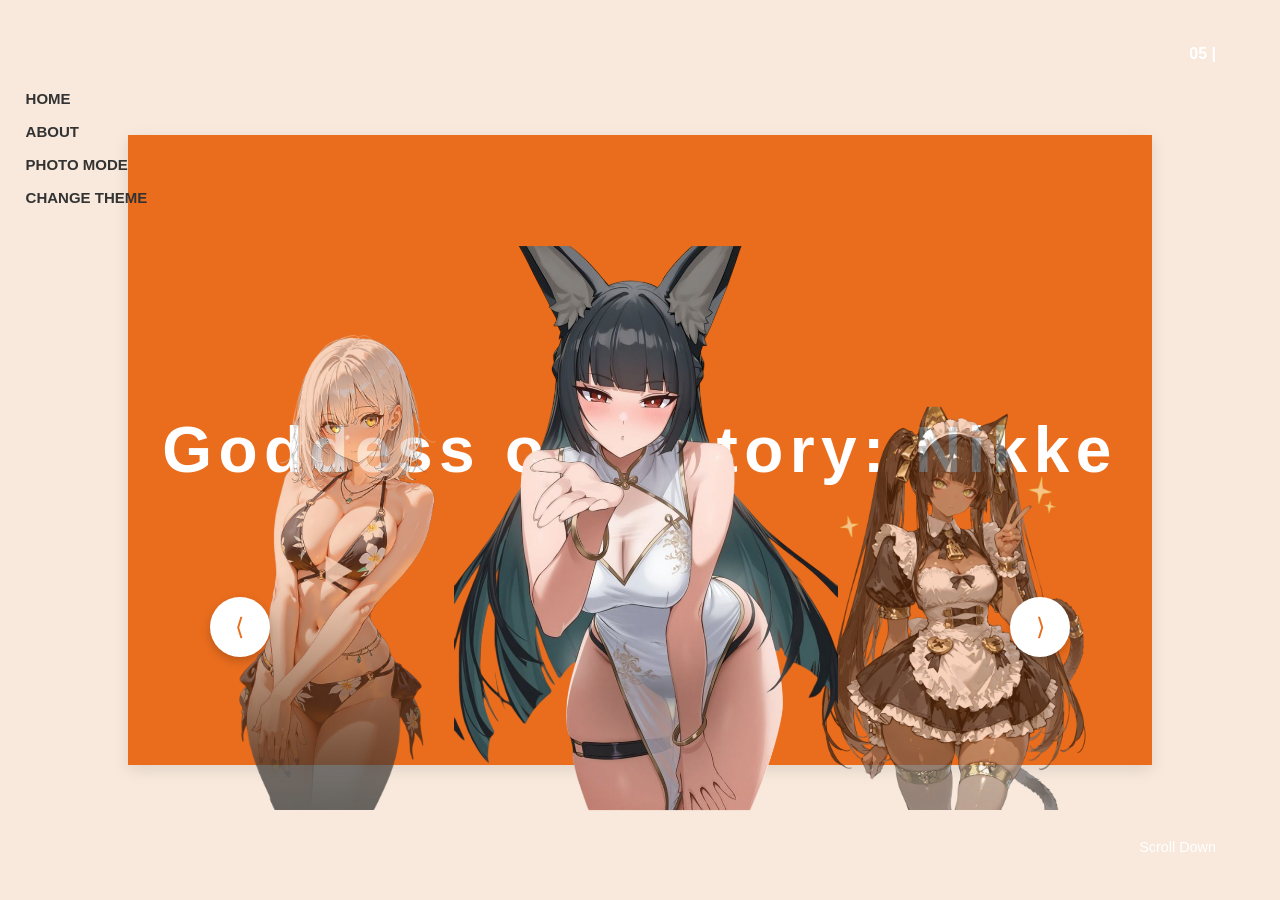
==== index.html @ 10b5b36f "Add css file" ====
<!DOCTYPE html>
<html lang="en">
<head>
  <meta charset="UTF-8" />
  <meta name="viewport" content="width=device-width, initial-scale=1.0" />
  <title>Bakugou UI Layout</title>
  <link rel="stylesheet" href="assets/css/index.css">
</head>
<body>
  <section class="hero-section">
    <div class="mini-bg">
      <div class="title-text">Goddess of Victory: Nikke</div>

      <div class="carousel" id="carousel"></div>

      <button class="nav-btn prev-btn" onclick="prevCharacter()">⟨</button>
      <button class="nav-btn next-btn" onclick="nextCharacter()">⟩</button>
    </div>

    <div class="sidebar">
      <a href="#">Home</a>
      <a href="#">About</a>
      <a href="#" id="photo-mode-toggle">Photo Mode</a>
      <a href="#" id="theme-toggle">Change Theme</a>
      <div class="theme-popover" id="theme-popover">
        <div class="theme-popover-title">Choose a color</div>
        <div class="close-popover" id="close-popover">✕</div>
      </div>
      <div class="photo-mode-popover" id="photo-mode-popover">
        <div class="photo-mode-popover-title">Photo Mode</div>
        <div class="close-popover" id="close-photo-popover">✕</div>
        <div class="photo-mode-options">
          <div class="photo-mode-option" data-mode="off">OFF</div>
          <div class="photo-mode-option" data-mode="on">ON</div>
        </div>
      </div>
    </div>

    <div class="top-right">05 |</div>
    <div class="scroll-down">Scroll Down</div>
  </section>

  <script>
    const images = [
      "assets/images/ecchi-1-removebg-preview.png",
      "assets/images/ecchi-2-removebg-preview.png",
      "assets/images/ecchi-3-removebg-preview.png",
      "assets/images/ecchi-4-removebg-preview.png",
      "assets/images/ecchi-5-removebg-preview.png",
      "assets/images/ecchi-6-removebg-preview.png",
      "assets/images/ecchi-7-removebg-preview.png"
    ];

    let current = 0;
    let isAnimating = false;

    function initCarousel() {
      const carousel = document.getElementById("carousel");
      carousel.innerHTML = '';
      
      // Tạo tất cả các phần tử hình ảnh ngay từ đầu
      for (let i = 0; i < images.length; i++) {
        const img = document.createElement('img');
        img.src = images[i];
        img.id = `character-${i}`;
        img.className = 'character';
        img.alt = `Character ${i+1}`;
        img.style.display = 'block';
        img.style.opacity = 0;
        carousel.appendChild(img);
      }
      
      // Cập nhật vị trí ban đầu
      updateCarouselPositions();
    }

    function updateCarouselPositions() {
      // Đặt lại tất cả các thuộc tính hình ảnh
      for (let i = 0; i < images.length; i++) {
        const img = document.getElementById(`character-${i}`);
        img.className = 'character';
        img.style.opacity = 0;
        img.style.pointerEvents = 'none';
        img.style.zIndex = 0;
        img.style.display = 'block';
        img.style.transform = 'scale(0.5)';
        img.style.left = '50%';
        img.style.marginLeft = '-15%';
        img.style.transition = 'transform 0.8s cubic-bezier(0.77, 0, 0.175, 1), opacity 0.8s ease, left 0.8s ease';
      }

      // Hình ảnh chính
      const mainImg = document.getElementById(`character-${current}`);
      mainImg.className = 'character main';
      mainImg.style.opacity = 1;
      mainImg.style.pointerEvents = 'auto';
      mainImg.style.zIndex = 3;
      mainImg.style.transform = 'scale(1.2)';
      mainImg.style.left = '50%';
      mainImg.style.marginLeft = '-15%';

      // Hình ảnh bên trái
      const prevIndex = (current - 1 + images.length) % images.length;
      const prevImg = document.getElementById(`character-${prevIndex}`);
      prevImg.className = 'character left';
      prevImg.style.opacity = 0.7;
      prevImg.style.pointerEvents = 'auto';
      prevImg.style.zIndex = 2;
      prevImg.style.transform = 'scale(0.84)';
      prevImg.style.left = '20%';
      prevImg.style.marginLeft = '-15%';

      // Hình ảnh bên phải
      const nextIndex = (current + 1) % images.length;
      const nextImg = document.getElementById(`character-${nextIndex}`);
      nextImg.className = 'character right';
      nextImg.style.opacity = 0.7;
      nextImg.style.pointerEvents = 'auto';
      nextImg.style.zIndex = 2;
      nextImg.style.transform = 'scale(0.84)';
      nextImg.style.left = '80%';
      nextImg.style.marginLeft = '-15%';

      // Ẩn tất cả các hình ảnh khác
      for (let i = 0; i < images.length; i++) {
        if (i !== current && i !== prevIndex && i !== nextIndex) {
          const img = document.getElementById(`character-${i}`);
          img.style.opacity = 0;
          img.style.pointerEvents = 'none';
          img.style.zIndex = 0;
        }
      }
    }

    function nextCharacter() {
      if (isAnimating) return;
      isAnimating = true;
      
      // Thêm class animation-next cho tất cả các hình ảnh
      for (let i = 0; i < images.length; i++) {
        const img = document.getElementById(`character-${i}`);
        img.style.transition = 'transform 0.8s cubic-bezier(0.77, 0, 0.175, 1), opacity 0.8s ease, left 0.8s ease';
      }
      
      current = (current + 1) % images.length;
      updateCarouselPositions();
      
      setTimeout(() => {
        isAnimating = false;
      }, 800); // Đồng bộ với thời gian transition
    }

    function prevCharacter() {
      if (isAnimating) return;
      isAnimating = true;
      
      // Thêm class animation-prev cho tất cả các hình ảnh
      for (let i = 0; i < images.length; i++) {
        const img = document.getElementById(`character-${i}`);
        img.style.transition = 'transform 0.8s cubic-bezier(0.77, 0, 0.175, 1), opacity 0.8s ease, left 0.8s ease';
      }
      
      current = (current - 1 + images.length) % images.length;
      updateCarouselPositions();
      
      setTimeout(() => {
        isAnimating = false;
      }, 800); // Đồng bộ với thời gian transition
    }

    // Khởi tạo carousel khi trang tải xong
    document.addEventListener('DOMContentLoaded', initCarousel);
    initCarousel();

    // Photo Mode functionality
    document.addEventListener('DOMContentLoaded', function() {
      const photoModeToggle = document.getElementById('photo-mode-toggle');
      const photoModePopover = document.getElementById('photo-mode-popover');
      const closePhotoPopover = document.getElementById('close-photo-popover');
      const photoModeOptions = document.querySelectorAll('.photo-mode-option');
      
      // Set default selection to OFF
      photoModeOptions[0].classList.add('selected');
      
      // Track photo mode state
      let photoModeActive = false;
      
      // Toggle popover
      photoModeToggle.addEventListener('click', function(e) {
        e.preventDefault();
        photoModePopover.classList.toggle('active');
      });
      
      // Close popover with X button
      closePhotoPopover.addEventListener('click', function() {
        photoModePopover.classList.remove('active');
      });
      
      // Function to update photo mode display
      function updatePhotoModeDisplay() {
        if (photoModeActive) {
          // Get current side characters
          const leftChar = document.querySelector('.character.left');
          const rightChar = document.querySelector('.character.right');
          
          // Hide side characters
          if (leftChar) leftChar.classList.add('photo-mode-hidden');
          if (rightChar) rightChar.classList.add('photo-mode-hidden');
          
          // Hide navigation buttons
          document.querySelectorAll('.nav-btn').forEach(btn => {
            btn.classList.add('photo-mode-hidden');
          });
        } else {
          // Show all characters
          document.querySelectorAll('.character').forEach(char => {
            char.classList.remove('photo-mode-hidden');
          });
          
          // Show navigation buttons
          document.querySelectorAll('.nav-btn').forEach(btn => {
            btn.classList.remove('photo-mode-hidden');
          });
        }
      }
      
      // Handle photo mode options
      photoModeOptions.forEach(option => {
        option.addEventListener('click', function() {
          // Remove selected class from all options
          photoModeOptions.forEach(opt => opt.classList.remove('selected'));
          
          // Add selected class to clicked option
          this.classList.add('selected');
          
          // Apply photo mode based on selection
          photoModeActive = this.dataset.mode === 'on';
          
          // Update display
          updatePhotoModeDisplay();
          
          // Apply flashing effect to the Photo Mode link when active
          if (photoModeActive) {
            photoModeToggle.classList.add('flashing-text');
          } else {
            photoModeToggle.classList.remove('flashing-text');
          }
          
          // Close the popover after selection
          photoModePopover.classList.remove('active');
        });
      });
      
      // Close popover when clicking outside
      document.addEventListener('click', function(e) {
        if (!photoModePopover.contains(e.target) && e.target !== photoModeToggle) {
          photoModePopover.classList.remove('active');
        }
      });
      
      // Hook into carousel navigation to update photo mode display after character changes
      const originalNextCharacter = window.nextCharacter;
      window.nextCharacter = function() {
        originalNextCharacter();
        // Wait for the animation to complete
        setTimeout(() => {
          if (photoModeActive) updatePhotoModeDisplay();
        }, 800);
      };
      
      const originalPrevCharacter = window.prevCharacter;
      window.prevCharacter = function() {
        originalPrevCharacter();
        // Wait for the animation to complete
        setTimeout(() => {
          if (photoModeActive) updatePhotoModeDisplay();
        }, 800);
      };
    });

    // Theme color functionality
    document.addEventListener('DOMContentLoaded', function() {
      const themeToggle = document.getElementById('theme-toggle');
      const themePopover = document.getElementById('theme-popover');
      const closePopover = document.getElementById('close-popover');
      const miniBg = document.querySelector('.mini-bg');
      
      // Color options
      const colors = [
        '#000000', '#1C1C1C', '#001F3F', '#2C003E', '#013220', '#2E1A12', '#4B0000', '#ea6d1e'
      ];
      
      // Create color options
      colors.forEach((color, index) => {
        const colorOption = document.createElement('div');
        colorOption.className = 'color-option';
        colorOption.style.backgroundColor = color;
        colorOption.dataset.color = color;
        themePopover.appendChild(colorOption);
        
        // Add click event to change theme
        colorOption.addEventListener('click', function() {
          miniBg.style.transition = 'background-color 0.3s ease';
          miniBg.style.backgroundColor = color;
        });
      });
      
      // Toggle popover
      themeToggle.addEventListener('click', function(e) {
        e.preventDefault();
        themePopover.classList.toggle('active');
        
        if (themePopover.classList.contains('active')) {
          // Animate color options appearing one after another
          const colorOptions = document.querySelectorAll('.color-option');
          colorOptions.forEach((option, index) => {
            setTimeout(() => {
              option.classList.add('animate');
            }, index * 50);
          });
        } else {
          resetColorOptionsAnimation();
        }
      });
      
      // Close popover with X button
      closePopover.addEventListener('click', function() {
        themePopover.classList.remove('active');
        resetColorOptionsAnimation();
      });
      
      // Close popover when clicking outside
      document.addEventListener('click', function(e) {
        if (!themePopover.contains(e.target) && e.target !== themeToggle) {
          themePopover.classList.remove('active');
          resetColorOptionsAnimation();
        }
      });
      
      // Reset animation state of color options
      function resetColorOptionsAnimation() {
        const colorOptions = document.querySelectorAll('.color-option');
        colorOptions.forEach(option => {
          option.classList.remove('animate');
        });
      }
    });
  </script>
</body>
</html>
---- assets/css/index.css ----
* {
  box-sizing: border-box;
  margin: 0;
  padding: 0;
}

body {
  font-family: 'Segoe UI', sans-serif;
  background-color: #f8e9dc;
  overflow-x: hidden;
}

.hero-section {
  position: relative;
  width: 100%;
  height: 100vh;
  display: flex;
  align-items: center;
  justify-content: center;
}

/* Photo Mode Popover Styles */
.photo-mode-popover {
    position: absolute;
    left: 150px;
    top: 0;
    background-color: white;
    border-radius: 8px;
    box-shadow: 0 4px 15px rgba(0, 0, 0, 0.2);
    padding: 15px;
    width: 200px;
    z-index: 10;
    display: none;
    flex-direction: column;
    gap: 10px;
  }
  
  .photo-mode-popover.active {
    display: flex;
  }
  
  .photo-mode-popover-title {
    width: 100%;
    text-align: center;
    margin-bottom: 10px;
    font-weight: bold;
    color: #333;
  }
  
  .photo-mode-options {
    display: flex;
    justify-content: center;
    gap: 20px;
  }
  
  .photo-mode-option {
    padding: 8px 15px;
    background-color: #f0f0f0;
    border-radius: 4px;
    cursor: pointer;
    transition: all 0.2s ease;
    color: #333;
    font-weight: bold;
  }
  
  .photo-mode-option:hover {
    background-color: #e0e0e0;
  }
  
  .photo-mode-option.selected {
    background-color: #ea6d1e;
    color: white;
  }
  
  /* Animation classes for photo mode */
  .photo-mode-hidden {
    opacity: 0 !important;
    pointer-events: none !important;
    transition: opacity 0.5s ease !important;
  }

.mini-bg {
  background-color: #ea6d1e;
  width: 80%;
  height: 70vh;
  position: relative;
  display: flex;
  align-items: center;
  justify-content: center;
  box-shadow: 0 5px 15px rgba(0, 0, 0, 0.1);
  overflow: visible;
  z-index: 1;
}

.title-text {
  color: white;
  font-size: 5vw;
  font-weight: 900;
  letter-spacing: 0.1em;
  position: absolute;
  text-align: center;
  z-index: 1;
}

.carousel {
  position: absolute;
  bottom: 0;
  width: 100%;
  height: 80vh;
  z-index: 3;
  overflow: visible;
  display: flex;
  justify-content: center;
  align-items: flex-end;
}

.character {
  max-height: 80vh;
  transition: transform 0.8s cubic-bezier(0.77, 0, 0.175, 1), opacity 0.8s ease, left 0.8s ease;
  position: absolute;
  max-width: 25vw; /* Giới hạn chiều rộng tối đa */
  height: auto;
  object-fit: contain;
  transform-origin: bottom center;
  bottom: 0;
}

.carousel {
  position: relative;
  height: 80vh;
  display: flex;
  align-items: flex-end;
  justify-content: center;
}

.character.main {
  transform: scale(1.2);
  z-index: 3;
  left: 50%;
  transform-origin: bottom center;
  margin-left: -15%;
}

.character.left {
  transform: scale(0.84);
  opacity: 0.7;
  z-index: 2;
  left: 25%;
  transform-origin: bottom center;
  margin-left: -15%;
}

.character.right {
  transform: scale(0.84);
  opacity: 0.7;
  z-index: 2;
  left: 75%;
  transform-origin: bottom center;
  margin-left: -15%;
}

.nav-btn {
  position: absolute;
  bottom: 12vh;
  width: 60px;
  height: 60px;
  background-color: white;
  border: none;
  border-radius: 50%;
  box-shadow: 0 4px 10px rgba(0, 0, 0, 0.2);
  font-size: 1.5rem;
  color: #ea6d1e;
  display: flex;
  align-items: center;
  justify-content: center;
  cursor: pointer;
  transition: transform 0.3s ease;
  z-index: 4;
}

.nav-btn:hover {
  transform: scale(1.1);
}

.prev-btn {
  left: 8%;
}

.next-btn {
  right: 8%;
}

.sidebar {
  position: absolute;
  left: 2vw;
  top: 10vh;
  color: white;
  font-size: 1rem;
  display: flex;
  flex-direction: column;
  gap: 1rem;
  z-index: 3;
}

.sidebar a {
  text-decoration: none;
  color: #333333;
  font-weight: bold;
  text-transform: uppercase;
  font-size: 15px;
}

/* Color Theme Popover Styles */
.theme-popover {
  position: absolute;
  left: 150px;
  top: 0;
  background-color: white;
  border-radius: 8px;
  box-shadow: 0 4px 15px rgba(0, 0, 0, 0.2);
  padding: 15px;
  width: 200px;
  z-index: 10;
  display: none;
  flex-wrap: wrap;
  gap: 10px;
  justify-content: center;
}

.theme-popover.active {
  display: flex;
}

.theme-popover-title {
  width: 100%;
  text-align: center;
  margin-bottom: 10px;
  font-weight: bold;
  color: #333;
}

.color-option {
  width: 30px;
  height: 30px;
  border-radius: 4px;
  cursor: pointer;
  transform: scale(0);
  transition: transform 0.2s ease-out;
}

.color-option.animate {
  transform: scale(1);
}

.close-popover {
  position: absolute;
  top: 5px;
  right: 5px;
  width: 20px;
  height: 20px;
  display: flex;
  align-items: center;
  justify-content: center;
  cursor: pointer;
  font-size: 14px;
  color: #666;
}

.close-popover:hover {
  color: #000;
}

.top-right {
  position: absolute;
  top: 5vh;
  right: 5vw;
  color: white;
  font-weight: bold;
  font-size: 1rem;
  z-index: 3;
}

.scroll-down {
  position: absolute;
  right: 5vw;
  bottom: 5vh;
  color: white;
  font-size: 0.9rem;
  z-index: 3;
}

@media (max-width: 768px) {
  .title-text {
    font-size: 10vw;
  }
  .sidebar {
    left: 5vw;
  }
}


/* Flashing color animation for Photo Mode */
@keyframes flashingColors {
  0% { color: #ff0000; } /* Red */
  20% { color: #ff9900; } /* Orange */
  40% { color: #33cc33; } /* Green */
  60% { color: #3399ff; } /* Blue */
  80% { color: #9933ff; } /* Purple */
  100% { color: #ff0000; } /* Back to Red */
}

.flashing-text {
  animation: flashingColors 5s infinite linear;
  font-weight: bold;
}
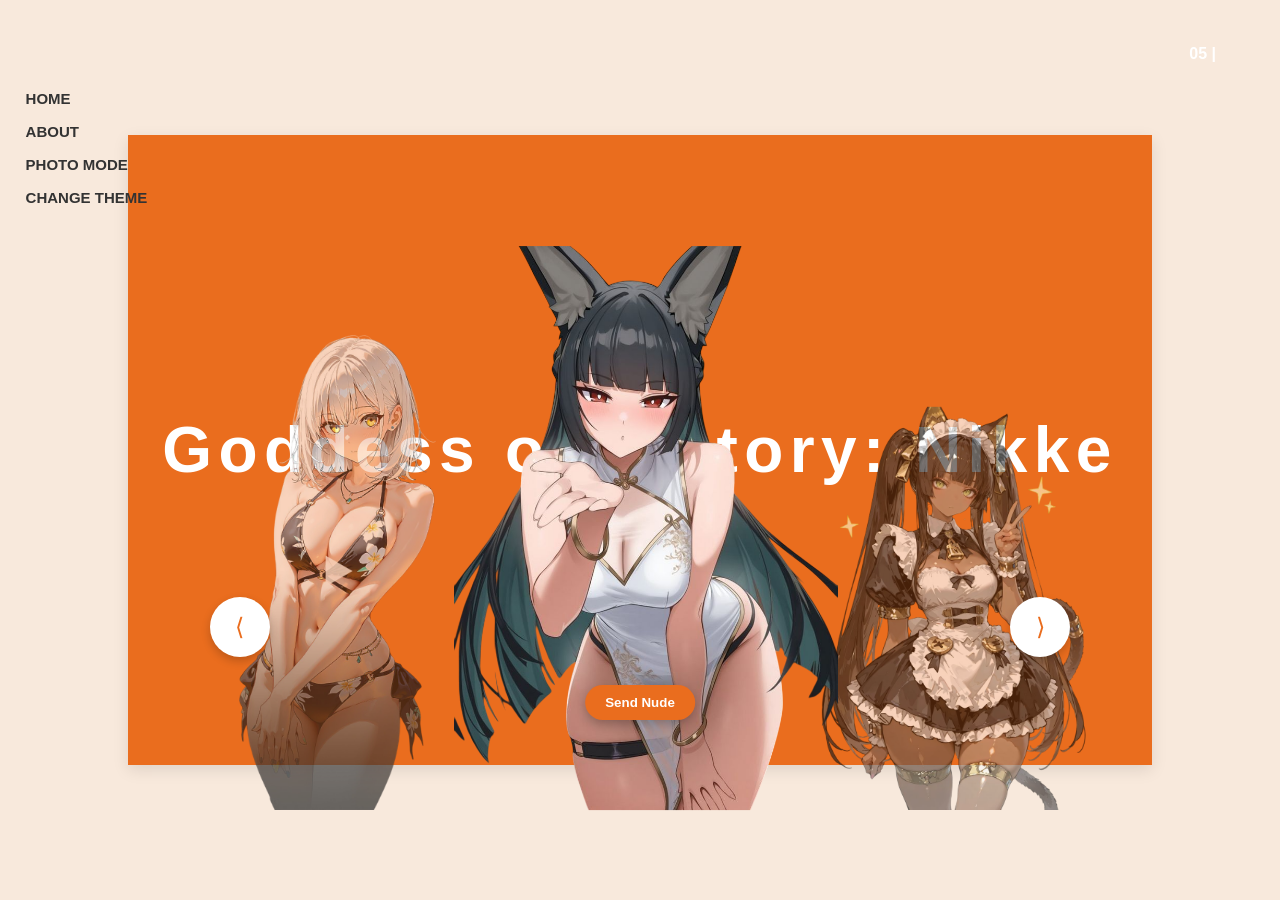
==== commit f889141b: "Send nude function" ====
--- a/index.html
+++ b/index.html
@@ -15,6 +15,7 @@
 
       <button class="nav-btn prev-btn" onclick="prevCharacter()">⟨</button>
       <button class="nav-btn next-btn" onclick="nextCharacter()">⟩</button>
+      <button class="send-nude-btn" id="send-nude-btn">Send Nude</button>
     </div>
 
     <div class="sidebar">
@@ -37,7 +38,6 @@
     </div>
 
     <div class="top-right">05 |</div>
-    <div class="scroll-down">Scroll Down</div>
   </section>
 
   <script>
@@ -51,14 +51,21 @@
       "assets/images/ecchi-7-removebg-preview.png"
     ];
 
+    // Create nude versions of the images by adding _nude before the extension
+    const nudeImages = images.map(img => {
+      const dotIndex = img.lastIndexOf('.');
+      return img.substring(0, dotIndex) + '_nude' + img.substring(dotIndex);
+    });
+
     let current = 0;
     let isAnimating = false;
+    let isNudeMode = false;
 
     function initCarousel() {
       const carousel = document.getElementById("carousel");
       carousel.innerHTML = '';
       
-      // Tạo tất cả các phần tử hình ảnh ngay từ đầu
+      // Create all image elements from the start
       for (let i = 0; i < images.length; i++) {
         const img = document.createElement('img');
         img.src = images[i];
@@ -70,7 +77,7 @@
         carousel.appendChild(img);
       }
       
-      // Cập nhật vị trí ban đầu
+      // Update initial positions
       updateCarouselPositions();
     }
 
@@ -345,6 +352,80 @@
         });
       }
     });
+    // Add event listener for the Send Nude button
+    document.addEventListener('DOMContentLoaded', function() {
+      const sendNudeBtn = document.getElementById('send-nude-btn');
+      if (sendNudeBtn) {
+        sendNudeBtn.addEventListener('click', toggleNudeMode);
+      }
+    });
+
+    function toggleNudeMode() {
+      if (isAnimating) return;
+      isAnimating = true;
+      
+      // Get the current main character image
+      const mainImg = document.getElementById(`character-${current}`);
+      
+      // Toggle nude mode for the current character only
+      isNudeMode = !isNudeMode;
+      
+      if (isNudeMode) {
+        // Start flip-in animation
+        mainImg.classList.add('flipping', 'flip-in');
+        
+        // Change the image source at the middle of the animation (when card is perpendicular to screen)
+        setTimeout(() => {
+          mainImg.src = nudeImages[current];
+        }, 400); // Half of the animation duration
+        
+        // Remove animation classes when complete
+        setTimeout(() => {
+          mainImg.classList.remove('flipping', 'flip-in');
+          isAnimating = false;
+        }, 800); // Full animation duration
+      } else {
+        // Start flip-out animation
+        mainImg.classList.add('flipping', 'flip-out');
+        
+        // Change the image source at the middle of the animation
+        setTimeout(() => {
+          mainImg.src = images[current];
+        }, 400); // Half of the animation duration
+        
+        // Remove animation classes when complete
+        setTimeout(() => {
+          mainImg.classList.remove('flipping', 'flip-out');
+          isAnimating = false;
+        }, 800); // Full animation duration
+      }
+    }
+
+    // Modify the nextCharacter and prevCharacter functions to reset nude mode
+    const originalNextCharacter = nextCharacter;
+    window.nextCharacter = function() {
+      // Reset to normal image if in nude mode
+      if (isNudeMode) {
+        const mainImg = document.getElementById(`character-${current}`);
+        mainImg.classList.remove('flipping', 'flip-in', 'flip-out');
+        mainImg.src = images[current];
+        isNudeMode = false;
+      }
+      originalNextCharacter();
+    };
+
+    const originalPrevCharacter = prevCharacter;
+    window.prevCharacter = function() {
+      // Reset to normal image if in nude mode
+      if (isNudeMode) {
+        const mainImg = document.getElementById(`character-${current}`);
+        mainImg.classList.remove('flipping', 'flip-in', 'flip-out');
+        mainImg.src = images[current];
+        isNudeMode = false;
+      }
+      originalPrevCharacter();
+    };
+
   </script>
 </body>
 </html>
--- a/assets/css/index.css
+++ b/assets/css/index.css
@@ -123,6 +123,34 @@
   object-fit: contain;
   transform-origin: bottom center;
   bottom: 0;
+  backface-visibility: visible;
+  transform-style: preserve-3d;
+}
+
+.character.flipping {
+  animation-duration: 0.8s;
+  animation-fill-mode: forwards;
+  animation-timing-function: ease-in-out;
+}
+
+.character.flip-in {
+  animation-name: flipIn;
+}
+
+.character.flip-out {
+  animation-name: flipOut;
+}
+
+@keyframes flipIn {
+  0% { transform: rotateY(0deg) scale(1.2); }
+  50% { transform: rotateY(90deg) scale(1.2); }
+  100% { transform: rotateY(180deg) scale(1.2); }
+}
+
+@keyframes flipOut {
+  0% { transform: rotateY(180deg) scale(1.2); }
+  50% { transform: rotateY(90deg) scale(1.2); }
+  100% { transform: rotateY(0deg) scale(1.2); }
 }
 
 .carousel {
@@ -312,4 +340,60 @@
 .flashing-text {
   animation: flashingColors 5s infinite linear;
   font-weight: bold;
-}+}
+
+.send-nude-btn {
+  position: absolute;
+  bottom: 5vh;
+  left: 50%;
+  transform: translateX(-50%);
+  padding: 10px 20px;
+  background-color: #ea6d1e;
+  color: white;
+  border: none;
+  border-radius: 25px;
+  font-weight: bold;
+  cursor: pointer;
+  z-index: 5;
+  transition: all 0.3s ease;
+  box-shadow: 0 4px 10px rgba(0, 0, 0, 0.2);
+}
+
+.send-nude-btn:hover {
+  background-color: #ff8c3f;
+  transform: translateX(-50%) scale(1.05);
+}
+
+
+/* Flip Card Animation */
+.character-container {
+  position: relative;
+  width: 100%;
+  height: 100%;
+  perspective: 1000px;
+}
+
+.character.flipping {
+  transform-style: preserve-3d;
+  transition: transform 0.8s;
+}
+
+.character.flip {
+  transform: rotateY(180deg) scale(1.2);
+}
+
+.character.flip-back {
+  transform: rotateY(0deg) scale(1.2);
+}
+
+@keyframes flipIn {
+  0% { transform: rotateY(0deg) scale(1.2); }
+  50% { transform: rotateY(90deg) scale(1.2); }
+  100% { transform: rotateY(0deg) scale(1.2); }
+}
+
+@keyframes flipOut {
+  0% { transform: rotateY(0deg) scale(1.2); }
+  50% { transform: rotateY(90deg) scale(1.2); }
+  100% { transform: rotateY(0deg) scale(1.2); }
+}
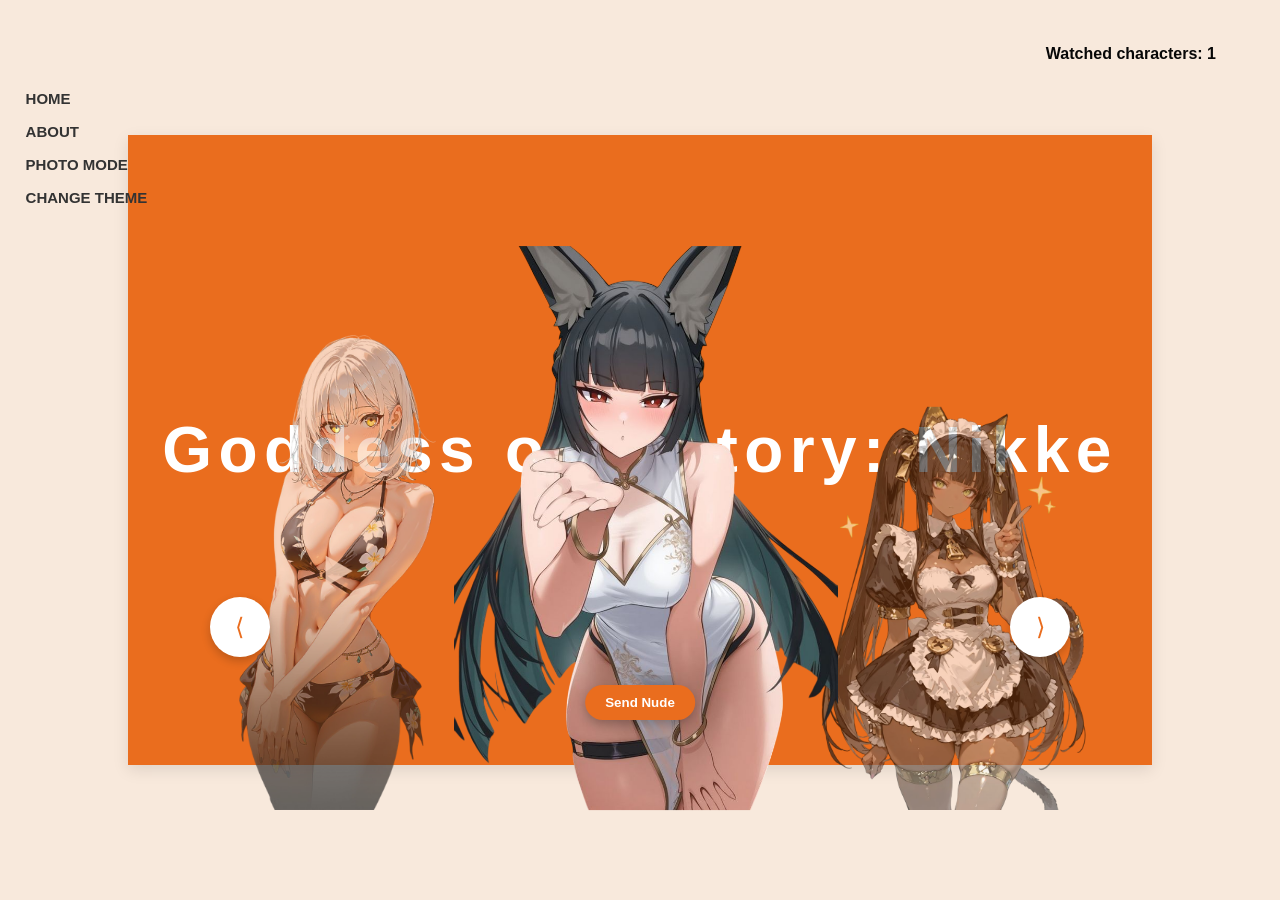
==== commit c3389b12: "Hide counter in photo mode" ====
--- a/index.html
+++ b/index.html
@@ -19,8 +19,14 @@
     </div>
 
     <div class="sidebar">
-      <a href="#">Home</a>
-      <a href="#">About</a>
+      <a href="index.html">Home</a>
+      <a href="#" id="about-toggle">About</a>
+      <div class="about-popover" id="about-popover">
+        <div class="close-popover" id="close-about-popover">✕</div>
+        <div class="about-content">
+          This website is <span class="highlight-green"><strong>completely free</strong></span> for exploring and capturing your own wallpapers using <span class="highlight-green"><strong>Photo Mode</strong></span>. However, it does <span class="highlight-red"><strong>include ads to help us maintain the site</strong></span>. We hope you enjoy your experience here, and kindly keep things respectful.
+        </div>
+      </div>
       <a href="#" id="photo-mode-toggle">Photo Mode</a>
       <a href="#" id="theme-toggle">Change Theme</a>
       <div class="theme-popover" id="theme-popover">
@@ -37,7 +43,7 @@
       </div>
     </div>
 
-    <div class="top-right">05 |</div>
+    <div class="top-right">Watched characters: 0</div>
   </section>
 
   <script>
@@ -60,6 +66,71 @@
     let current = 0;
     let isAnimating = false;
     let isNudeMode = false;
+    
+    // Track watched characters
+    let watchedCharacters = new Set();
+    const REQUIRED_CHARACTERS = 7;
+    
+    // Update the watched characters counter
+    function updateWatchedCounter() {
+      const counterElement = document.querySelector('.top-right');
+      counterElement.textContent = `Watched characters: ${watchedCharacters.size}`;
+    }
+    
+    // Check if a character has been watched and update counter
+    function markCharacterAsWatched(characterIndex) {
+      if (!watchedCharacters.has(characterIndex)) {
+        watchedCharacters.add(characterIndex);
+        updateWatchedCounter();
+      }
+    }
+    
+    // Create popover for blocked nude button
+    function createBlockedPopover() {
+      // Check if popover already exists
+      if (document.getElementById('blocked-popover')) return;
+      
+      const popover = document.createElement('div');
+      popover.id = 'blocked-popover';
+      popover.className = 'blocked-popover';
+      
+      const closeBtn = document.createElement('div');
+      closeBtn.className = 'close-popover';
+      closeBtn.textContent = '✕';
+      closeBtn.addEventListener('click', function() {
+        popover.classList.remove('active');
+      });
+      
+      const message = document.createElement('div');
+      message.className = 'blocked-message';
+      message.textContent = 'You must watch at least 7 characters to unlock this';
+      
+      popover.appendChild(closeBtn);
+      popover.appendChild(message);
+      
+      document.body.appendChild(popover);
+      
+      // Close popover when clicking outside
+      document.addEventListener('click', function(e) {
+        const popover = document.getElementById('blocked-popover');
+        if (popover && popover.classList.contains('active') && 
+            !popover.contains(e.target) && 
+            e.target !== document.getElementById('send-nude-btn')) {
+          popover.classList.remove('active');
+        }
+      });
+      
+      return popover;
+    }
+    
+    // Show blocked popover
+    function showBlockedPopover() {
+      let popover = document.getElementById('blocked-popover');
+      if (!popover) {
+        popover = createBlockedPopover();
+      }
+      popover.classList.add('active');
+    }
 
     function initCarousel() {
       const carousel = document.getElementById("carousel");
@@ -79,6 +150,9 @@
       
       // Update initial positions
       updateCarouselPositions();
+      
+      // Initialize watched counter
+      updateWatchedCounter();
     }
 
     function updateCarouselPositions() {
@@ -152,6 +226,9 @@
       current = (current + 1) % images.length;
       updateCarouselPositions();
       
+      // Mark the new current character as watched
+      markCharacterAsWatched(current);
+      
       setTimeout(() => {
         isAnimating = false;
       }, 800); // Đồng bộ với thời gian transition
@@ -169,6 +246,9 @@
       
       current = (current - 1 + images.length) % images.length;
       updateCarouselPositions();
+      
+      // Mark the new current character as watched
+      markCharacterAsWatched(current);
       
       setTimeout(() => {
         isAnimating = false;
@@ -218,6 +298,14 @@
           document.querySelectorAll('.nav-btn').forEach(btn => {
             btn.classList.add('photo-mode-hidden');
           });
+          
+          // Hide Send Nude button
+          const sendNudeBtn = document.getElementById('send-nude-btn');
+          if (sendNudeBtn) sendNudeBtn.classList.add('photo-mode-hidden');
+          
+          // Hide Watched characters counter
+          const watchedCounter = document.querySelector('.top-right');
+          if (watchedCounter) watchedCounter.classList.add('photo-mode-hidden');
         } else {
           // Show all characters
           document.querySelectorAll('.character').forEach(char => {
@@ -228,6 +316,14 @@
           document.querySelectorAll('.nav-btn').forEach(btn => {
             btn.classList.remove('photo-mode-hidden');
           });
+          
+          // Show Send Nude button
+          const sendNudeBtn = document.getElementById('send-nude-btn');
+          if (sendNudeBtn) sendNudeBtn.classList.remove('photo-mode-hidden');
+          
+          // Show Watched characters counter
+          const watchedCounter = document.querySelector('.top-right');
+          if (watchedCounter) watchedCounter.classList.remove('photo-mode-hidden');
         }
       }
       
@@ -284,6 +380,32 @@
         }, 800);
       };
     });
+
+    // About popover functionality
+    document.addEventListener('DOMContentLoaded', function() {
+      const aboutToggle = document.getElementById('about-toggle');
+      const aboutPopover = document.getElementById('about-popover');
+      const closeAboutPopover = document.getElementById('close-about-popover');
+      
+      // Toggle popover
+      aboutToggle.addEventListener('click', function(e) {
+        e.preventDefault();
+        aboutPopover.classList.toggle('active');
+      });
+      
+      // Close popover with X button
+      closeAboutPopover.addEventListener('click', function() {
+        aboutPopover.classList.remove('active');
+      });
+      
+      // Close popover when clicking outside
+      document.addEventListener('click', function(e) {
+        if (!aboutPopover.contains(e.target) && e.target !== aboutToggle) {
+          aboutPopover.classList.remove('active');
+        }
+      });
+    });
+
 
     // Theme color functionality
     document.addEventListener('DOMContentLoaded', function() {
@@ -356,8 +478,20 @@
     document.addEventListener('DOMContentLoaded', function() {
       const sendNudeBtn = document.getElementById('send-nude-btn');
       if (sendNudeBtn) {
-        sendNudeBtn.addEventListener('click', toggleNudeMode);
-      }
+        sendNudeBtn.addEventListener('click', function() {
+          if (watchedCharacters.size >= REQUIRED_CHARACTERS) {
+            toggleNudeMode();
+          } else {
+            showBlockedPopover();
+          }
+        });
+      }
+      
+      // Initialize the counter
+      updateWatchedCounter();
+      
+      // Mark the initial character as watched
+      markCharacterAsWatched(current);
     });
 
     function toggleNudeMode() {
@@ -429,3 +563,5 @@
   </script>
 </body>
 </html>
+
+
--- a/assets/css/index.css
+++ b/assets/css/index.css
@@ -302,7 +302,7 @@
   position: absolute;
   top: 5vh;
   right: 5vw;
-  color: white;
+  color: rgb(7, 7, 7);
   font-weight: bold;
   font-size: 1rem;
   z-index: 3;
@@ -397,3 +397,67 @@
   50% { transform: rotateY(90deg) scale(1.2); }
   100% { transform: rotateY(0deg) scale(1.2); }
 }
+
+/* Blocked Popover Styles */
+.blocked-popover {
+  position: fixed;
+  top: 50%;
+  left: 50%;
+  transform: translate(-50%, -50%);
+  background-color: white;
+  border-radius: 8px;
+  box-shadow: 0 4px 15px rgba(0, 0, 0, 0.2);
+  padding: 20px;
+  width: 300px;
+  z-index: 100;
+  display: none;
+}
+
+.blocked-popover.active {
+  display: block;
+}
+
+.blocked-message {
+  text-align: center;
+  margin-top: 10px;
+  color: #333;
+  font-weight: bold;
+}
+
+/* About Popover Styles */
+.about-popover {
+  position: absolute;
+  left: 150px;
+  top: 0;
+  background-color: white;
+  border-radius: 8px;
+  box-shadow: 0 4px 15px rgba(0, 0, 0, 0.2);
+  padding: 15px;
+  width: 250px;
+  z-index: 10;
+  display: none;
+}
+
+.about-popover.active {
+  display: block;
+}
+
+.about-content {
+  color: #333;
+  line-height: 1.5;
+  font-size: 14px;
+}
+
+.about-message {
+  color: #333;
+  line-height: 1.5;
+}
+
+/* Highlight styles for about popover */
+.highlight-green {
+  color: #2ecc71;
+}
+
+.highlight-red {
+  color: #e74c3c;
+}
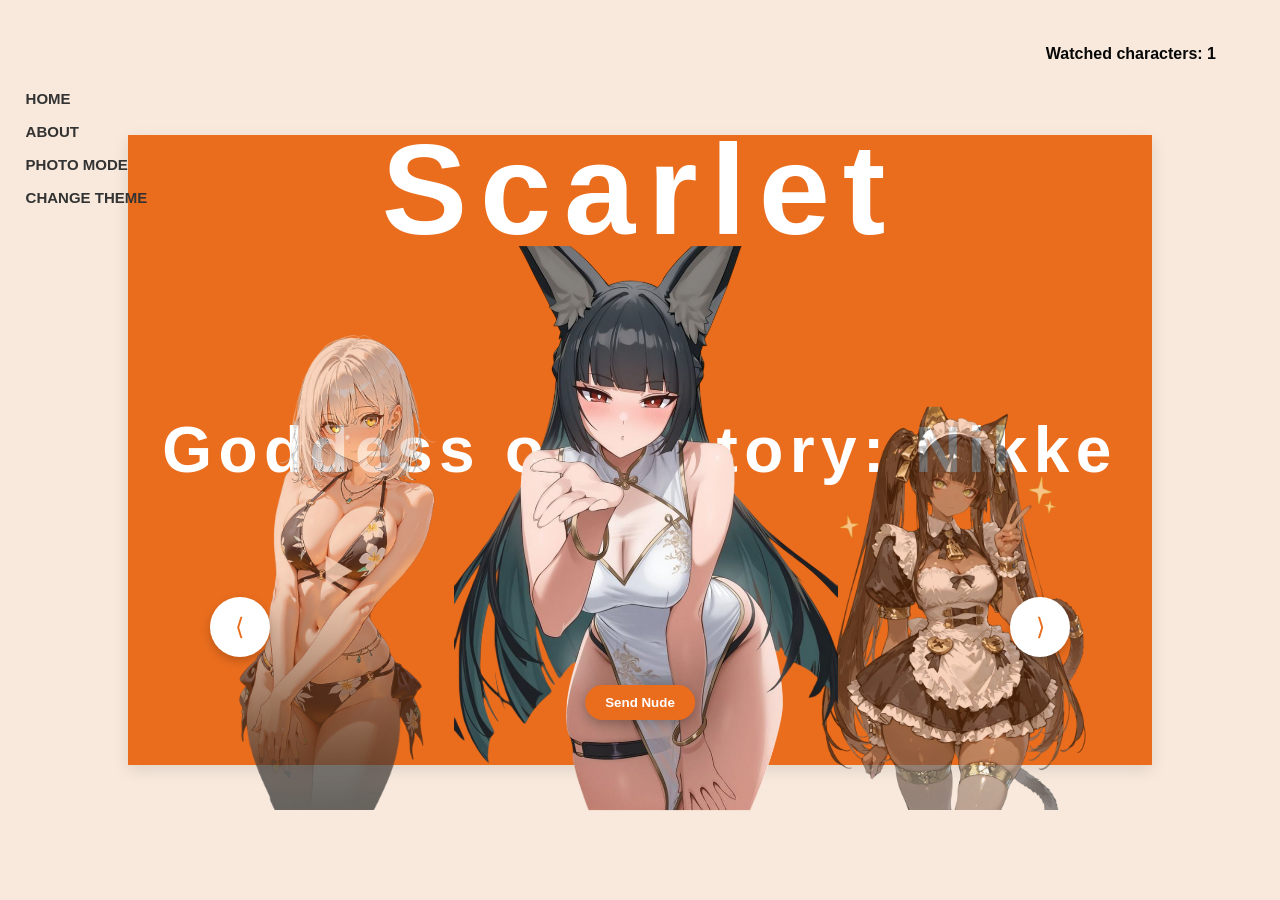
==== commit 5681e920: "Update character name" ====
--- a/index.html
+++ b/index.html
@@ -10,7 +10,7 @@
   <section class="hero-section">
     <div class="mini-bg">
       <div class="title-text">Goddess of Victory: Nikke</div>
-
+      <div class="character_name" id="character_name">Character Name</div>
       <div class="carousel" id="carousel"></div>
 
       <button class="nav-btn prev-btn" onclick="prevCharacter()">⟨</button>
@@ -57,6 +57,17 @@
       "assets/images/ecchi-7-removebg-preview.png"
     ];
 
+    // Character names corresponding to each image
+    const characterNames = [
+      "Scarlet",
+      "Rapunzel",
+      "Neon Blue",
+      "Privaty",
+      "Scarlet",
+      "Helm",
+      "Modernia"
+    ];
+
     // Create nude versions of the images by adding _nude before the extension
     const nudeImages = images.map(img => {
       const dotIndex = img.lastIndexOf('.');
@@ -130,29 +141,6 @@
         popover = createBlockedPopover();
       }
       popover.classList.add('active');
-    }
-
-    function initCarousel() {
-      const carousel = document.getElementById("carousel");
-      carousel.innerHTML = '';
-      
-      // Create all image elements from the start
-      for (let i = 0; i < images.length; i++) {
-        const img = document.createElement('img');
-        img.src = images[i];
-        img.id = `character-${i}`;
-        img.className = 'character';
-        img.alt = `Character ${i+1}`;
-        img.style.display = 'block';
-        img.style.opacity = 0;
-        carousel.appendChild(img);
-      }
-      
-      // Update initial positions
-      updateCarouselPositions();
-      
-      // Initialize watched counter
-      updateWatchedCounter();
     }
 
     function updateCarouselPositions() {
@@ -169,17 +157,20 @@
         img.style.marginLeft = '-15%';
         img.style.transition = 'transform 0.8s cubic-bezier(0.77, 0, 0.175, 1), opacity 0.8s ease, left 0.8s ease';
       }
-
+    
+      // Check if we're on mobile
+      const isMobile = window.innerWidth <= 768;
+    
       // Hình ảnh chính
       const mainImg = document.getElementById(`character-${current}`);
       mainImg.className = 'character main';
       mainImg.style.opacity = 1;
       mainImg.style.pointerEvents = 'auto';
       mainImg.style.zIndex = 3;
-      mainImg.style.transform = 'scale(1.2)';
+      mainImg.style.transform = isMobile ? 'scale(1.35)' : 'scale(1.2)';
       mainImg.style.left = '50%';
-      mainImg.style.marginLeft = '-15%';
-
+      mainImg.style.marginLeft = isMobile ? '-30%' : '-15%';
+    
       // Hình ảnh bên trái
       const prevIndex = (current - 1 + images.length) % images.length;
       const prevImg = document.getElementById(`character-${prevIndex}`);
@@ -189,8 +180,8 @@
       prevImg.style.zIndex = 2;
       prevImg.style.transform = 'scale(0.84)';
       prevImg.style.left = '20%';
-      prevImg.style.marginLeft = '-15%';
-
+      prevImg.style.marginLeft = isMobile ? '-25%' : '-15%';
+    
       // Hình ảnh bên phải
       const nextIndex = (current + 1) % images.length;
       const nextImg = document.getElementById(`character-${nextIndex}`);
@@ -200,8 +191,8 @@
       nextImg.style.zIndex = 2;
       nextImg.style.transform = 'scale(0.84)';
       nextImg.style.left = '80%';
-      nextImg.style.marginLeft = '-15%';
-
+      nextImg.style.marginLeft = isMobile ? '-40%' : '-15%';
+    
       // Ẩn tất cả các hình ảnh khác
       for (let i = 0; i < images.length; i++) {
         if (i !== current && i !== prevIndex && i !== nextIndex) {
@@ -213,6 +204,16 @@
       }
     }
 
+    function updateCharacterName() {
+      const nameElement = document.getElementById('character_name');
+      nameElement.classList.add('changing');
+      
+      setTimeout(() => {
+        nameElement.textContent = characterNames[current];
+        nameElement.classList.remove('changing');
+      }, 400); // Half the transition time for a smooth crossfade effect
+    }
+
     function nextCharacter() {
       if (isAnimating) return;
       isAnimating = true;
@@ -225,6 +226,7 @@
       
       current = (current + 1) % images.length;
       updateCarouselPositions();
+      updateCharacterName(); // Update character name
       
       // Mark the new current character as watched
       markCharacterAsWatched(current);
@@ -246,6 +248,7 @@
       
       current = (current - 1 + images.length) % images.length;
       updateCarouselPositions();
+      updateCharacterName(); // Update character name
       
       // Mark the new current character as watched
       markCharacterAsWatched(current);
@@ -253,6 +256,33 @@
       setTimeout(() => {
         isAnimating = false;
       }, 800); // Đồng bộ với thời gian transition
+    }
+
+    // Initialize character name when page loads
+    function initCarousel() {
+      const carousel = document.getElementById("carousel");
+      carousel.innerHTML = '';
+      
+      // Create all image elements from the start
+      for (let i = 0; i < images.length; i++) {
+        const img = document.createElement('img');
+        img.src = images[i];
+        img.id = `character-${i}`;
+        img.className = 'character';
+        img.alt = `Character ${i+1}`;
+        img.style.display = 'block';
+        img.style.opacity = 0;
+        carousel.appendChild(img);
+      }
+      
+      // Update initial positions
+      updateCarouselPositions();
+      
+      // Initialize character name
+      document.getElementById('character_name').textContent = characterNames[current];
+      
+      // Initialize watched counter
+      updateWatchedCounter();
     }
 
     // Khởi tạo carousel khi trang tải xong
@@ -473,6 +503,10 @@
           option.classList.remove('animate');
         });
       }
+    });
+    // Add this after the initCarousel function
+    window.addEventListener('resize', function() {
+      updateCarouselPositions();
     });
     // Add event listener for the Send Nude button
     document.addEventListener('DOMContentLoaded', function() {
--- a/assets/css/index.css
+++ b/assets/css/index.css
@@ -115,7 +115,7 @@
 }
 
 .character {
-  max-height: 80vh;
+  max-height: 75vh;
   transition: transform 0.8s cubic-bezier(0.77, 0, 0.175, 1), opacity 0.8s ease, left 0.8s ease;
   position: absolute;
   max-width: 25vw; /* Giới hạn chiều rộng tối đa */
@@ -308,21 +308,117 @@
   z-index: 3;
 }
 
-.scroll-down {
-  position: absolute;
-  right: 5vw;
-  bottom: 5vh;
-  color: white;
-  font-size: 0.9rem;
-  z-index: 3;
-}
-
+/* Responsive styles */
 @media (max-width: 768px) {
   .title-text {
-    font-size: 10vw;
-  }
+    font-size: 8vw;
+    top: 5vh;
+  }
+  
   .sidebar {
     left: 5vw;
+  }
+  
+  /* Ensure carousel remains centered */
+  .carousel {
+    position: absolute;
+    bottom: 0;
+    left: 0;
+    right: 0;
+    margin: 0 auto;
+    width: 100%;
+  }
+  
+  /* Adjust character positioning */
+  .character {
+    max-width: 40vw;
+  }
+  
+  .character.main {
+    transform: scale(1.1);
+    left: 50%;
+    margin-left: -25%; /* Updated as requested */
+  }
+  
+  .character.left {
+    transform: scale(0.7);
+    left: 25%;
+    margin-left: -30%; /* Updated as requested */
+  }
+  
+  .character.right {
+    transform: scale(0.7);
+    left: 75%;
+    margin-left: -35%; /* Updated as requested */
+  }
+  
+  .nav-btn {
+    width: 40px;
+    height: 40px;
+    bottom: 15vh;
+  }
+  
+  .prev-btn {
+    left: 5%;
+  }
+  
+  .next-btn {
+    right: 5%;
+  }
+}
+
+/* Small mobile devices */
+@media (max-width: 480px) {
+  .mini-bg {
+    width: 95%;
+    height: 65vh;
+  }
+  
+  /* Ensure characters remain centered and properly positioned */
+  .character {
+    max-width: 50vw;
+  }
+  
+  .top-right {
+    top: 15vh;
+    left: 5vw;
+    right: auto;
+  }
+  
+  .character.main {
+    transform: scale(1);
+    left: 50%;
+    margin-left: -25%; /* Updated as requested */
+    bottom: -5%;
+  }
+  
+  .character.left {
+    transform: scale(0.6);
+    left: 25%;
+    margin-left: -30%; /* Updated as requested */
+    opacity: 0.6;
+    bottom: -5%;
+  }
+  
+  .character.right {
+    transform: scale(0.6);
+    left: 75%;
+    margin-left: -35%; /* Updated as requested */
+    opacity: 0.6;
+    bottom: -5%;
+  }
+  
+  /* Adjust navigation buttons for better mobile experience */
+  .nav-btn {
+    width: 35px;
+    height: 35px;
+    font-size: 1.2rem;
+    bottom: 10vh;
+  }
+  
+  /* Keep the send nude button properly positioned */
+  .send-nude-btn {
+    bottom: 3vh;
   }
 }
 
@@ -461,3 +557,218 @@
 .highlight-red {
   color: #e74c3c;
 }
+
+/* Responsive styles */
+@media (max-width: 768px) {
+  .title-text {
+    font-size: 8vw;
+    top: 5vh;
+  }
+  
+  .sidebar {
+    left: 5vw;
+  }
+  
+  .character {
+    max-width: 40vw;
+  }
+  
+  .character.main {
+    transform: scale(1.1);
+    left: 50%;
+    margin-left: -15%;
+  }
+  
+  .character.left {
+    transform: scale(0.7);
+    left: 25%;
+    margin-left: -15%;
+  }
+  
+  .character.right {
+    transform: scale(0.7);
+    left: 75%;
+    margin-left: -15%;
+  }
+  
+  .nav-btn {
+    width: 40px;
+    height: 40px;
+    bottom: 15vh;
+  }
+  
+  .prev-btn {
+    left: 5%;
+  }
+  
+  .next-btn {
+    right: 5%;
+  }
+}
+
+/* Small mobile devices */
+@media (max-width: 480px) {
+  .mini-bg {
+    width: 90%;
+    height: 96vh; /* Increased from 60vh by 20% */
+  }
+  
+  .title-text {
+    font-size: 7vw;
+    top: 3vh;
+  }
+  
+  .character {
+    max-width: 60vw;
+  }
+  
+  .character.main {
+    transform: scale(1);
+  }
+  
+  .character.left {
+    transform: scale(0.6);
+    left: 15%;
+  }
+  
+  .character.right {
+    transform: scale(0.6);
+    left: 85%;
+  }
+  
+  /* Ensure the carousel is properly centered */
+  .carousel {
+    width: 100%;
+    left: 0;
+    right: 0;
+    height: 96vh; /* Increased from 80vh by 20% */
+  }
+  
+  /* Adjust navigation buttons */
+  .nav-btn {
+    width: 35px;
+    height: 35px;
+    font-size: 1.2rem;
+  }
+  
+  /* Ensure the send nude button stays visible */
+  .send-nude-btn {
+    bottom: 3vh;
+    padding: 8px 16px;
+    font-size: 0.9rem;
+  }
+
+  @keyframes flipIn {
+    0% { transform: rotateY(0deg) scale(1.35); }
+    50% { transform: rotateY(90deg) scale(1.35); }
+    100% { transform: rotateY(0deg) scale(1.35); }
+  }
+
+  @keyframes flipOut {
+    0% { transform: rotateY(0deg) scale(1.35); }
+    50% { transform: rotateY(90deg) scale(1.35); }
+    100% { transform: rotateY(0deg) scale(1.35); }
+  }
+  
+  /* Adjust popovers for mobile */
+  /* Small mobile devices - THIS */
+@media (max-width: 480px) {
+  .mini-bg {
+    width: 90%;
+    height: 65vh;
+  }
+  
+  .character_name {
+    font-size: 10vw !important;
+    top: -0.5vh !important;
+    width: 100% !important;
+    left: 0 !important;
+  }
+
+  .title-text {
+    font-size: 7vw;
+    top: 6vh;
+  }
+  
+  .character {
+    max-width: 60vw;
+  }
+  
+  .character.main {
+    transform: scale(1);
+  }
+  
+  .character.left {
+    transform: scale(0.6);
+    left: 15%;
+  }
+  
+  .character.right {
+    transform: scale(0.6);
+    left: 85%;
+  }
+  
+  /* Ensure the carousel is properly centered */
+  .carousel {
+    width: 100%;
+    left: 0;
+    right: 0;
+  }
+  
+  /* Adjust navigation buttons */
+  .nav-btn {
+    width: 35px;
+    height: 35px;
+    font-size: 1.2rem;
+  }
+  
+  /* Ensure the send nude button stays visible */
+  .send-nude-btn {
+    bottom: 3vh;
+    padding: 8px 16px;
+    font-size: 0.9rem;
+  }
+  
+  /* Make sidebar horizontal for mobile */
+  .sidebar {
+    position: absolute;
+    left: 0;
+    top: 5vh;
+    width: 100%;
+    display: flex;
+    flex-direction: row;
+    justify-content: center;
+    gap: 10px;
+    padding: 0 5px;
+    z-index: 5;
+  }
+  
+  /* Position popovers below menu items */
+  .theme-popover,
+  .photo-mode-popover,
+  .about-popover {
+    position: absolute;
+    left: 50%;
+    top: 100%;
+    transform: translateX(-50%);
+    width: 180px;
+    margin-top: 10px;
+  }
+}
+}
+.character_name {
+  color: white;
+  font-size: 10vw;
+  font-weight: 700;
+  letter-spacing: 0.1em;
+  position: absolute;
+  text-align: center;
+  z-index: 1;
+  top: -3%;
+  transition: opacity 0.8s ease, transform 0.8s ease;
+}
+
+.character_name.changing {
+  opacity: 0;
+  transform: translateY(-10px);
+}
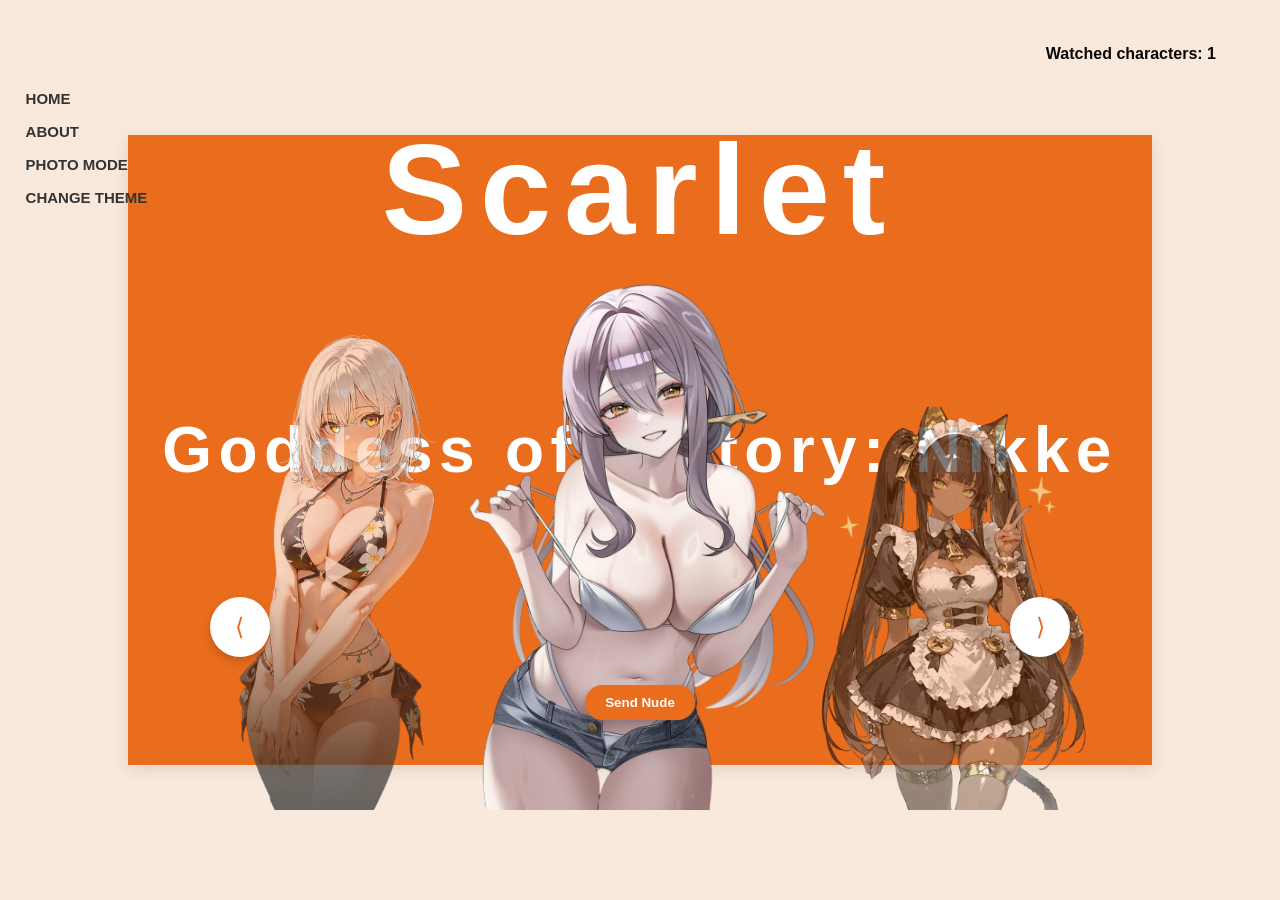
==== commit a2434f74: "More color theme + update 1 image, character name" ====
--- a/index.html
+++ b/index.html
@@ -60,12 +60,37 @@
     // Character names corresponding to each image
     const characterNames = [
       "Scarlet",
-      "Rapunzel",
-      "Neon Blue",
+      "Rapi",
+      "Modernia",
+      "Harran",
+      "Alice",
+      "Liter",
+      "Noah",
       "Privaty",
-      "Scarlet",
+      "Volume",
+      "Pepper",
+      "Ludmilla",
+      "Novel",
+      "Snow White",
+      "Anis",
+      "Laplace",
+      "Rupee",
+      "Maxwell",
+      "Blanc",
+      "Dorothy",
+      "Red Hood",
+      "Naga",
+      "Dolla",
+      "Centi",
+      "Guillotine",
+      "Poli",
+      "Miranda",
+      "Mary",
+      "Elegg",
+      "Soda",
+      "Noir",
       "Helm",
-      "Modernia"
+      "Viper"
     ];
 
     // Create nude versions of the images by adding _nude before the extension
@@ -446,7 +471,7 @@
       
       // Color options
       const colors = [
-        '#000000', '#1C1C1C', '#001F3F', '#2C003E', '#013220', '#2E1A12', '#4B0000', '#ea6d1e'
+        '#000000', '#1C1C1C', '#001F3F', '#2C003E', '#013220', '#2E1A12', '#4B0000', '#ea6d1e', '#3B3B6D', '#7B1FA2', '#880E4F', '#263238'
       ];
       
       // Create color options
